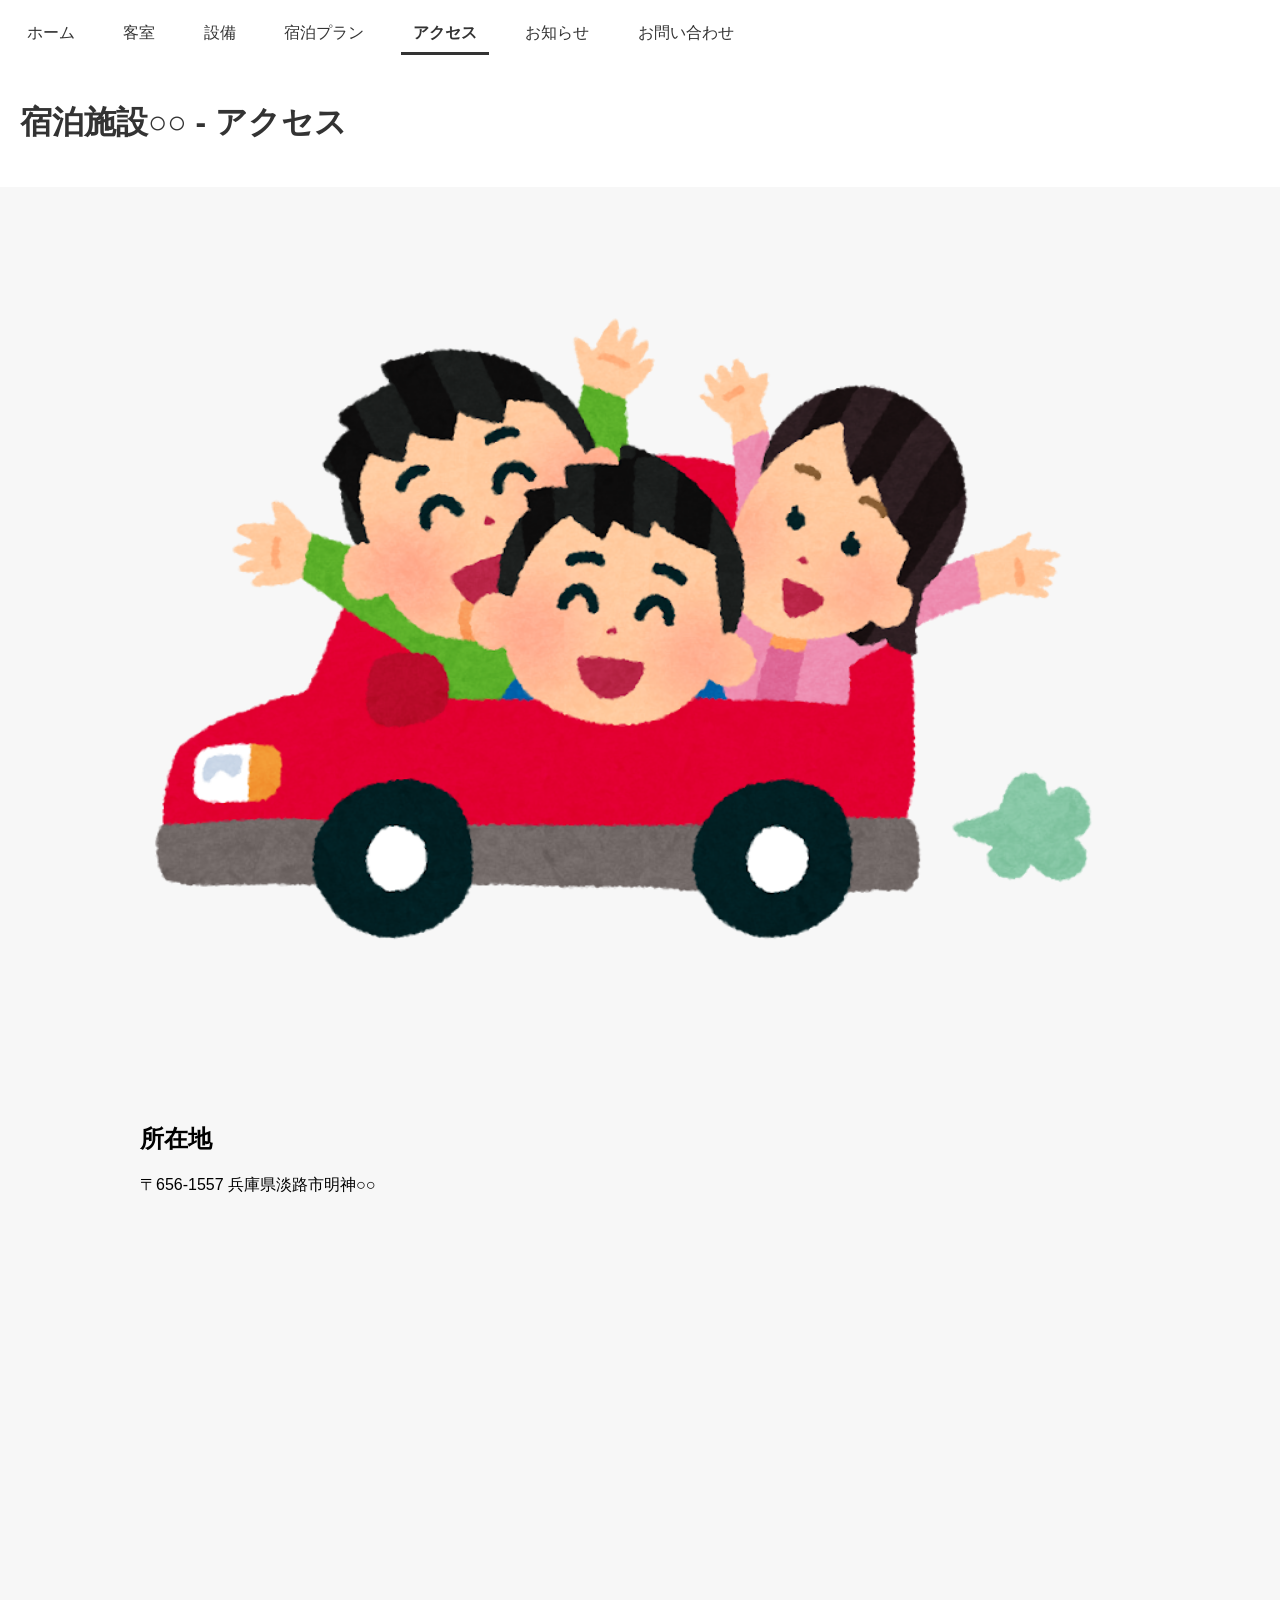
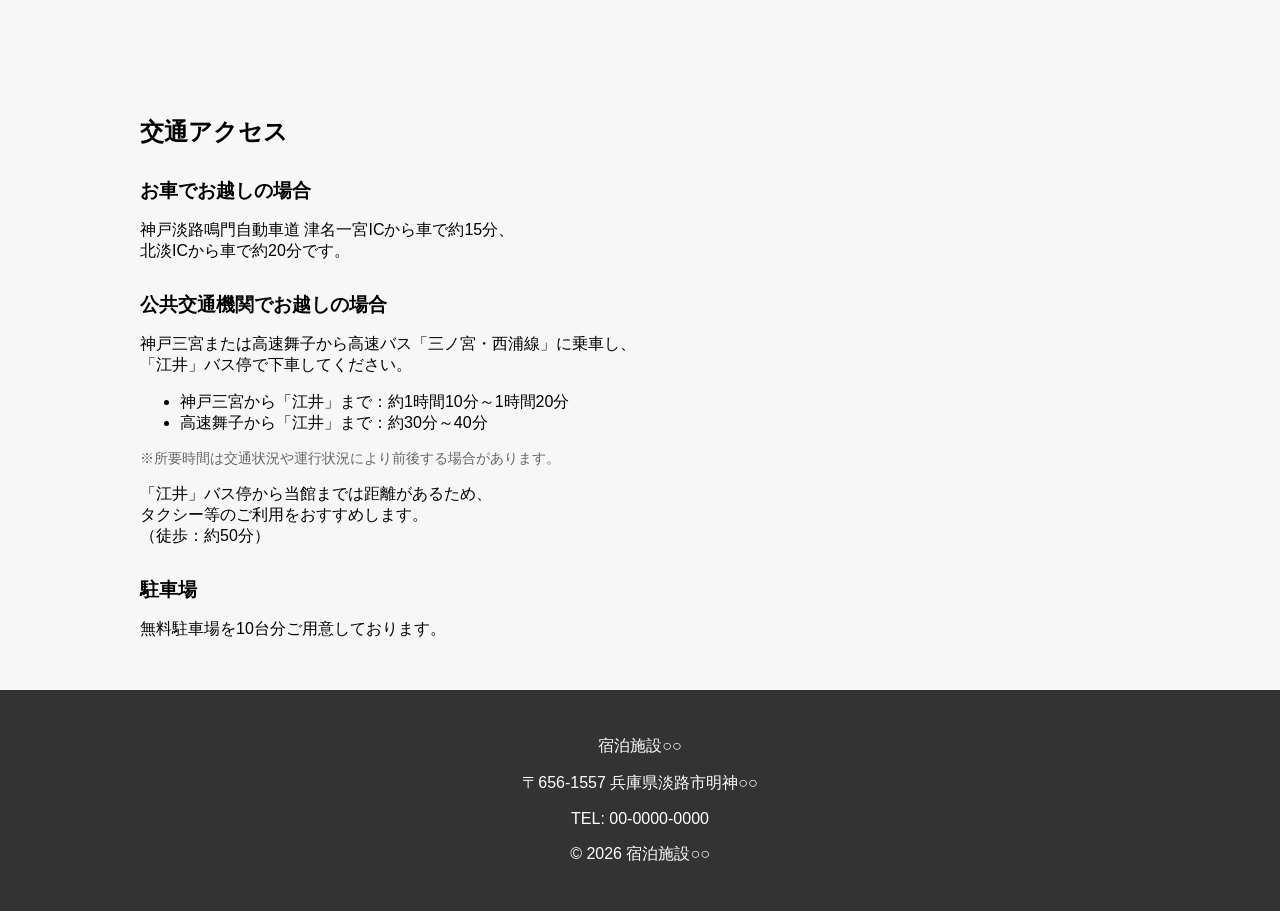
==== access.html @ 27d9cf9f "Add files via upload" ====
<!DOCTYPE html>
<html lang="ja">

<head>
    <meta charset="UTF-8">
    <meta name="viewport" content="width=device-width, initial-scale=1.0">
    <title>宿泊施設○○ - アクセス</title>
    <link rel="stylesheet" href="style.css">
</head>

<body>

    <header>
        <h1>宿泊施設○○ - アクセス</h1>

        <nav>
            <a href="index.html">ホーム</a>
            <a href="rooms.html">客室</a>
            <a href="amenities.html">設備</a>
            <a href="plans.html">宿泊プラン</a>
            <a href="access.html" class="active">アクセス</a>
            <a href="news.html">お知らせ</a>
            <a href="contact.html">お問い合わせ</a>
        </nav>
    </header>

    <main>

        <img src="images/drive_car_people.png" alt="アクセス">
        <section>

            <h2>所在地</h2>

            <p>
                〒656-1557
                兵庫県淡路市明神○○
            </p>

            <iframe
                src="https://www.google.com/maps/embed?pb=!1m18!1m12!1m3!1d3290.1509726405643!2d134.79596931122154!3d34.44831532289777!2m3!1f0!2f0!3f0!3m2!1i1024!2i768!4f13.1!3m3!1m2!1s0x3554b96f59088cfd%3A0x3379fef1b61627cf!2z44CSNjU2LTE1NTcg5YW15bqr55yM5reh6Lev5biC5piO56We!5e0!3m2!1sja!2sjp!4v1787967517601!5m2!1sja!2sjp" width="600" height="450" style="border:0;" allowfullscreen="" loading="lazy" referrerpolicy="strict-origin-when-cross-origin">
            </iframe>

        </section>


        
        <section>
            <h2>交通アクセス</h2>

            <h3>お車でお越しの場合</h3>
            
            <p>
                神戸淡路鳴門自動車道 津名一宮ICから車で約15分、<br>
                北淡ICから車で約20分です。
            </p>

            <h3>公共交通機関でお越しの場合</h3>
            
            <p>
                神戸三宮または高速舞子から高速バス「三ノ宮・西浦線」に乗車し、<br>
                「江井」バス停で下車してください。
            </p>

            <ul>
                <li>神戸三宮から「江井」まで：約1時間10分～1時間20分</li>
                <li>高速舞子から「江井」まで：約30分～40分</li>
            </ul>

            <p class="note">※所要時間は交通状況や運行状況により前後する場合があります。</p>

            <p>
                「江井」バス停から当館までは距離があるため、<br>
                タクシー等のご利用をおすすめします。<br>（徒歩：約50分）
            </p>

            <h3>駐車場</h3>
        
            <p>
                無料駐車場を10台分ご用意しております。
            </p>

        </section>

    </main>

    <footer>
        <p>宿泊施設○○</p>
        <p>〒656-1557 兵庫県淡路市明神○○</p>
        <p>TEL: 00-0000-0000</p>
        <p>&copy; 2026 宿泊施設○○</p>
    </footer>

</body>

</html>
---- style.css ----
body {
    margin: 0;
    padding-top: 60px;
    font-family: sans-serif;
    background-color: #f7f7f7;
}

header {
    background-color: white;
    padding: 20px;
}

h1 {
    color: #333333;
}

section {
    margin-bottom: 50px;
}

section h2 {
    margin-bottom: 20px;
}

section h3 {
    margin-top: 30px;
    margin-bottom: 10px;
}

.note {
    font-size: 14px;
    color: #666666;
}

nav {
    position: fixed;
    top: 0;
    left: 0;
    width: 100%;

    background-color: white;
    padding: 15px;

    z-index: 1000;
    box-sizing: border-box
}

nav a {
    display: inline-block;
    margin-right: 20px;
    padding: 8px 12px;

    color: #333333;
    text-decoration: none;

    border-bottom: 3px solid transparent;
}

nav a.active {
    font-weight: bold;
    border-bottom-color: #333333;
}

main {
    max-width: 1000px;
    margin: auto;
}

footer {
    background-color: #333333;
    color: white;
    text-align: center;
    padding: 30px;
    margin-top: 50px;
}

.form-group {
    margin-bottom: 20px;
}

.form-group label {
    display: block;
    margin-bottom: 5px;
}

.form-group input,
.form-group textarea {
    display: block;
    width: 100%;
    max-width: 500px;
    box-sizing: border-box;
}

.hero {
    position: relative;
    width: 100%;
}

.hero img {
    width: 100%;
    height: 500px;
    object-fit: cover;
    display: block;
}

.hero-text {
    position: absolute;
    top: 50%;
    left: 50%;
    transform: translate(-50%, -50%);

    color: white;
    text-align: center;
}

.hero-text h2 {
    font-size: 48px;
    margin-bottom: 10px;
}

.hero-text p {
    font-size: 24px;
}

img {
    width: 100%;
    height: auto;
}

iframe {
    width: 100%;
    max-width: 800px;
    height: 450px;
}

@media (max-width: 600px) {

    body {
        padding-top: 110px;
    }

    main {
        padding: 15px;
    }

    h1 {
        font-size: 24px;
    }

    nav {
        display: flex;
        flex-wrap: wrap;
        justify-content: center;
    }

    nav a {
        margin: 5px;
        padding: 5px 8px;
        font-size: 14px;
    }

    iframe {
        height: 300px;
    }

    .hero img {
        height: 350px;
    }

    .hero-text h2 {
        font-size: 30px;
    }

    .hero-text p {
        font-size: 18px;
    }
}
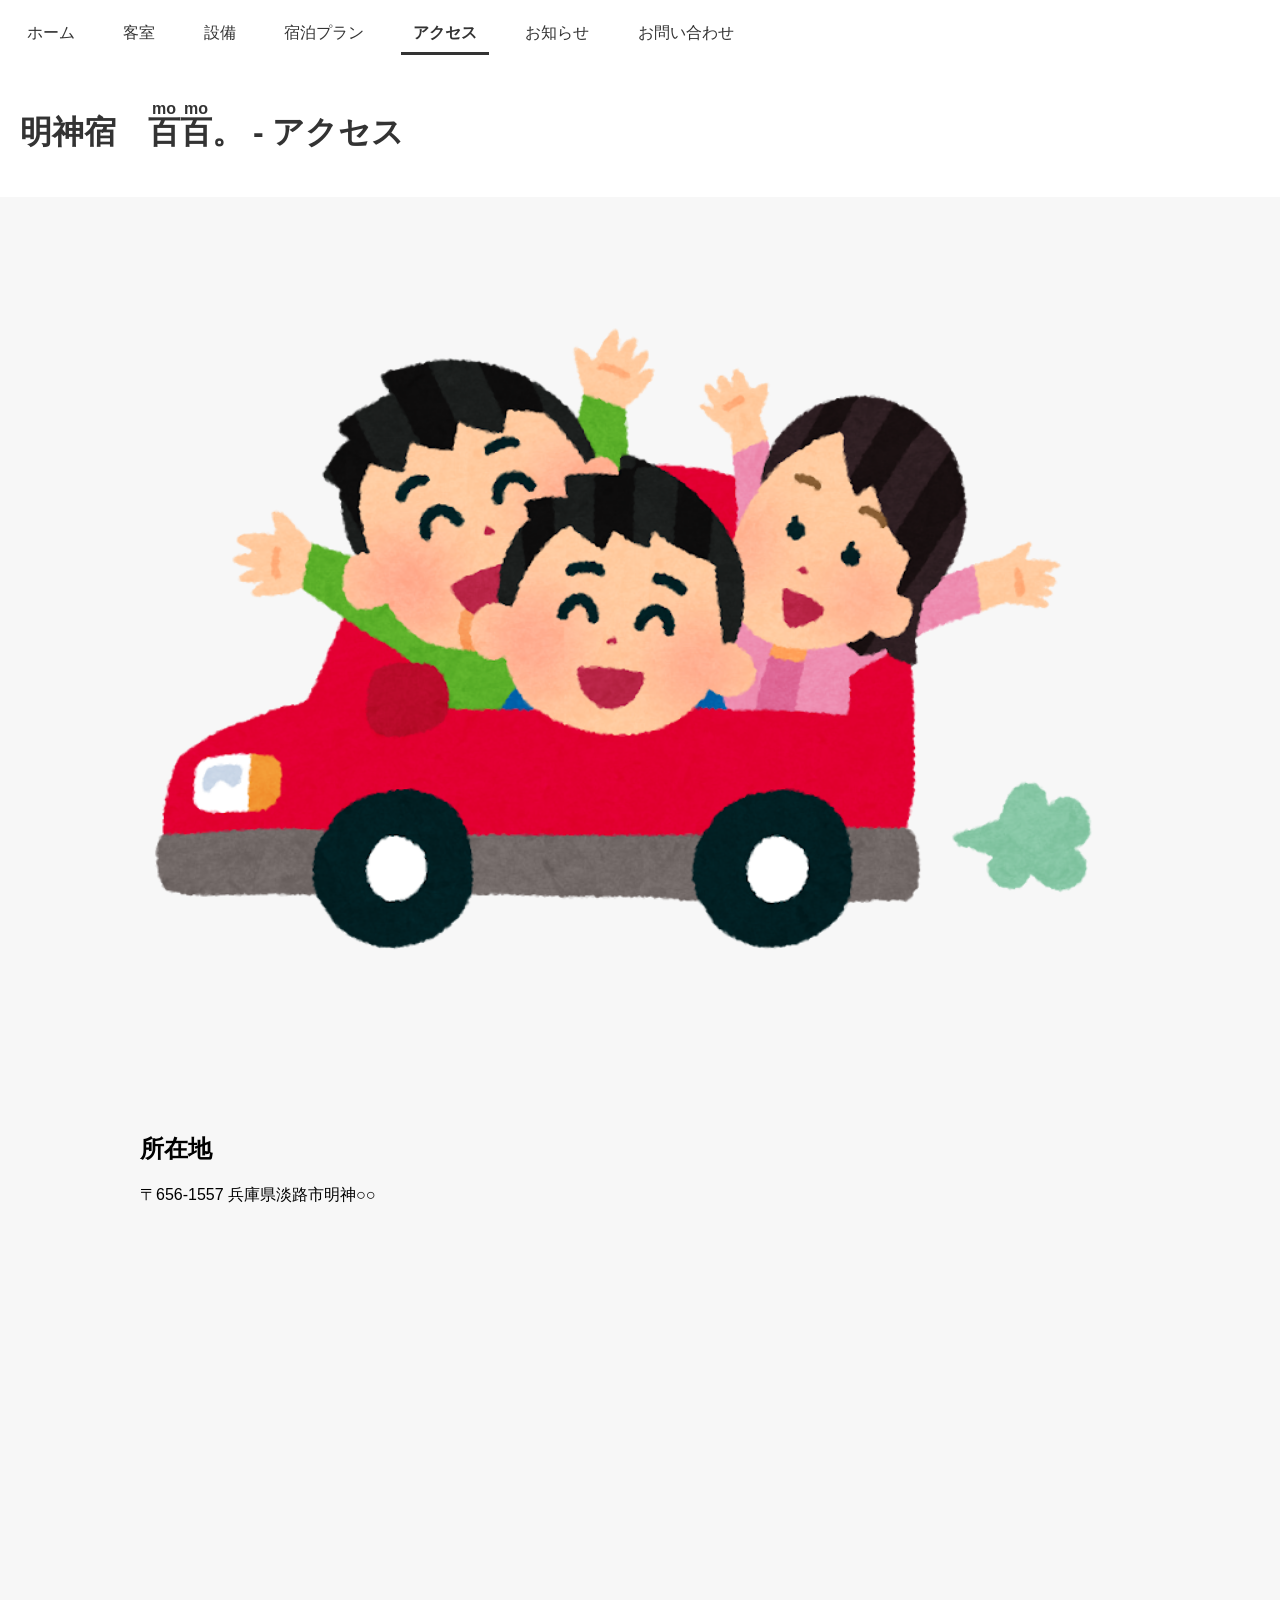
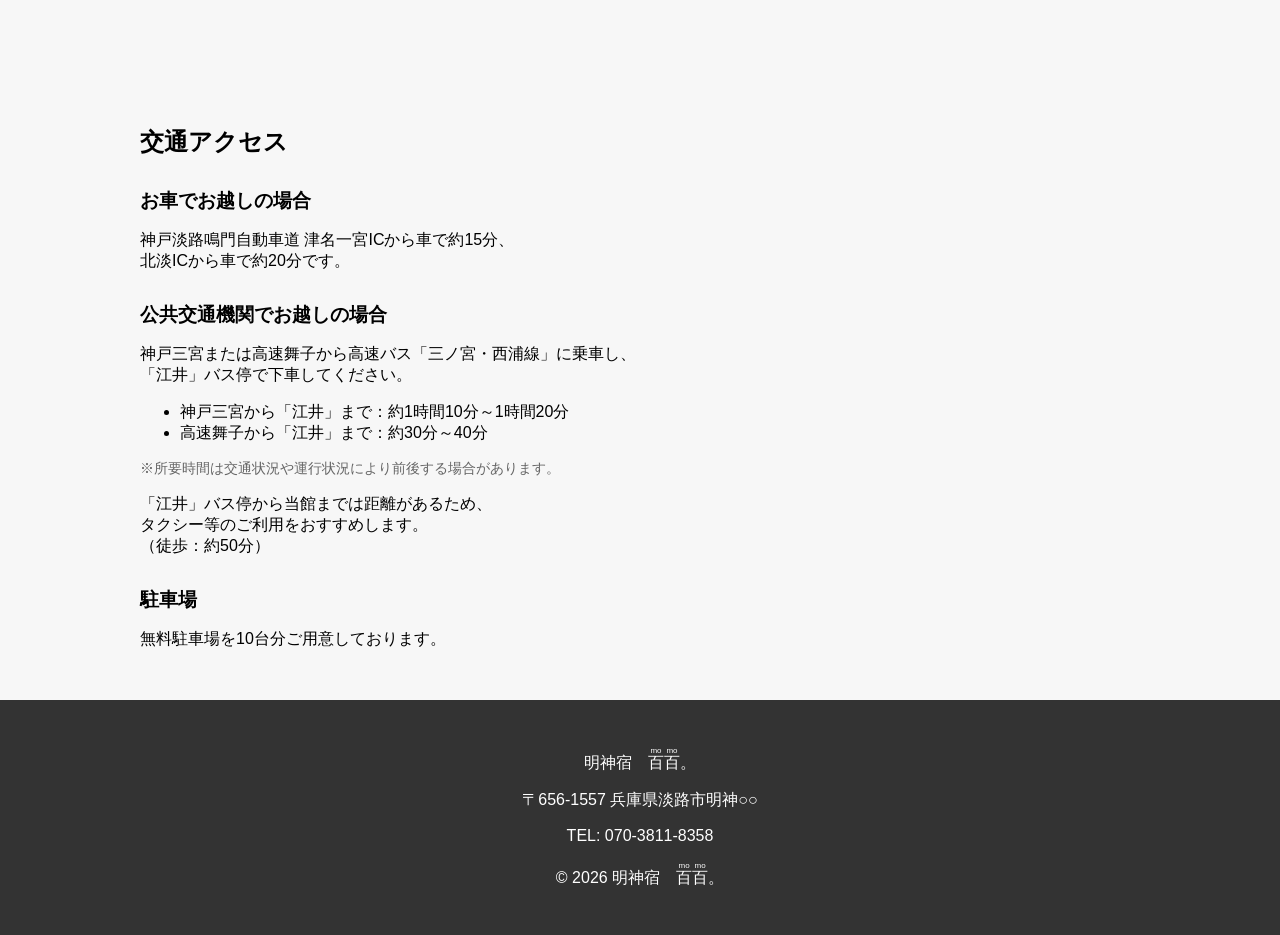
==== commit 3e06c7e9: "ホームページを最新版に更新" ====
--- a/access.html
+++ b/access.html
@@ -4,14 +4,14 @@
 <head>
     <meta charset="UTF-8">
     <meta name="viewport" content="width=device-width, initial-scale=1.0">
-    <title>宿泊施設○○ - アクセス</title>
+    <title>明神宿　<ruby>百<rt>mo</rt></ruby><ruby>百<rt>mo</rt></ruby>。 - アクセス</title>
     <link rel="stylesheet" href="style.css">
 </head>
 
 <body>
 
     <header>
-        <h1>宿泊施設○○ - アクセス</h1>
+        <h1>明神宿　<ruby>百<rt>mo</rt></ruby><ruby>百<rt>mo</rt></ruby>。 - アクセス</h1>
 
         <nav>
             <a href="index.html">ホーム</a>
@@ -84,10 +84,10 @@
     </main>
 
     <footer>
-        <p>宿泊施設○○</p>
+        <p>明神宿　<ruby>百<rt>mo</rt></ruby><ruby>百<rt>mo</rt></ruby>。</p>
         <p>〒656-1557 兵庫県淡路市明神○○</p>
-        <p>TEL: 00-0000-0000</p>
-        <p>&copy; 2026 宿泊施設○○</p>
+        <p>TEL: 070-3811-8358</p>
+        <p>&copy; 2026 明神宿　<ruby>百<rt>mo</rt></ruby><ruby>百<rt>mo</rt></ruby>。</p>
     </footer>
 
 </body>
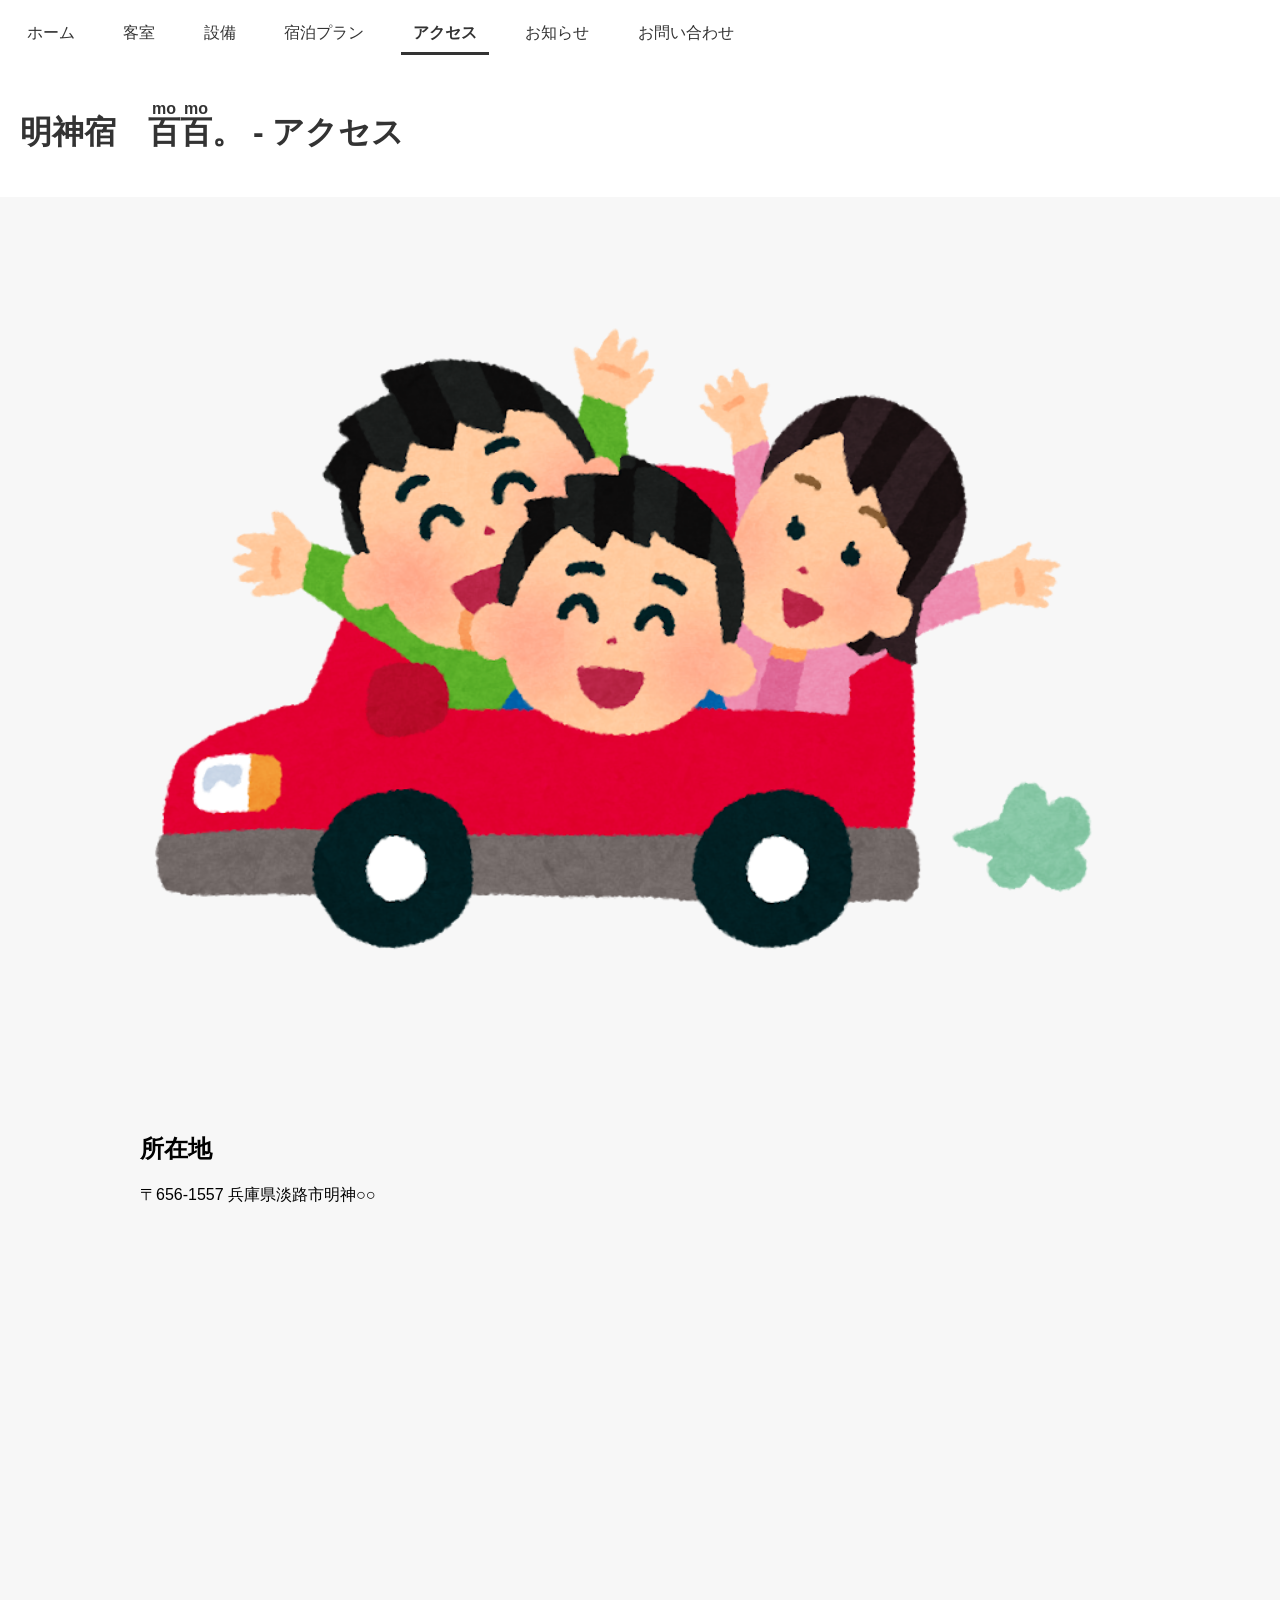
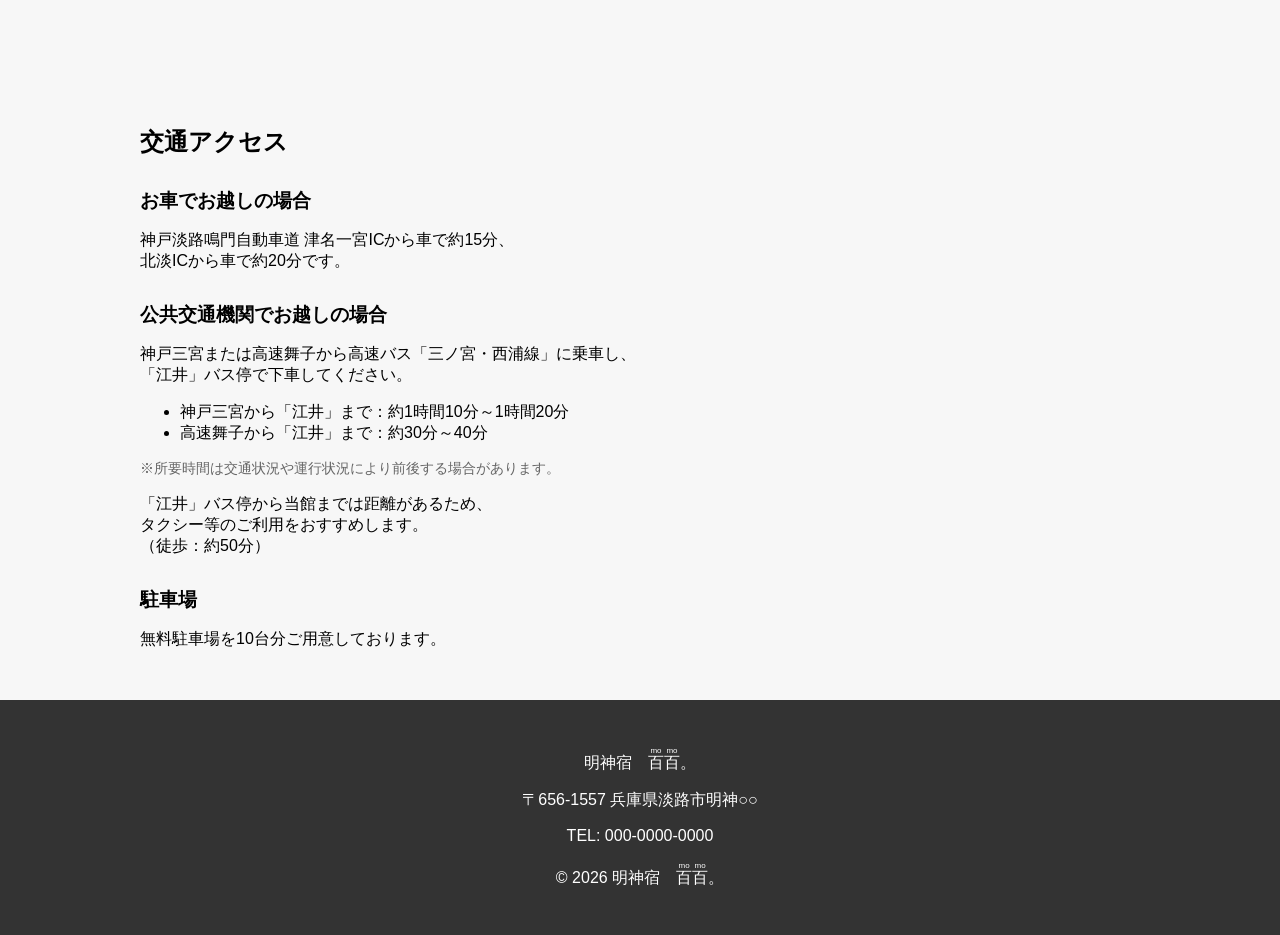
==== commit 5a4b3d54: "電話番号を000-0000-0000に変更しました。" ====
--- a/access.html
+++ b/access.html
@@ -86,7 +86,7 @@
     <footer>
         <p>明神宿　<ruby>百<rt>mo</rt></ruby><ruby>百<rt>mo</rt></ruby>。</p>
         <p>〒656-1557 兵庫県淡路市明神○○</p>
-        <p>TEL: 070-3811-8358</p>
+        <p>TEL: 000-0000-0000</p>
         <p>&copy; 2026 明神宿　<ruby>百<rt>mo</rt></ruby><ruby>百<rt>mo</rt></ruby>。</p>
     </footer>
 
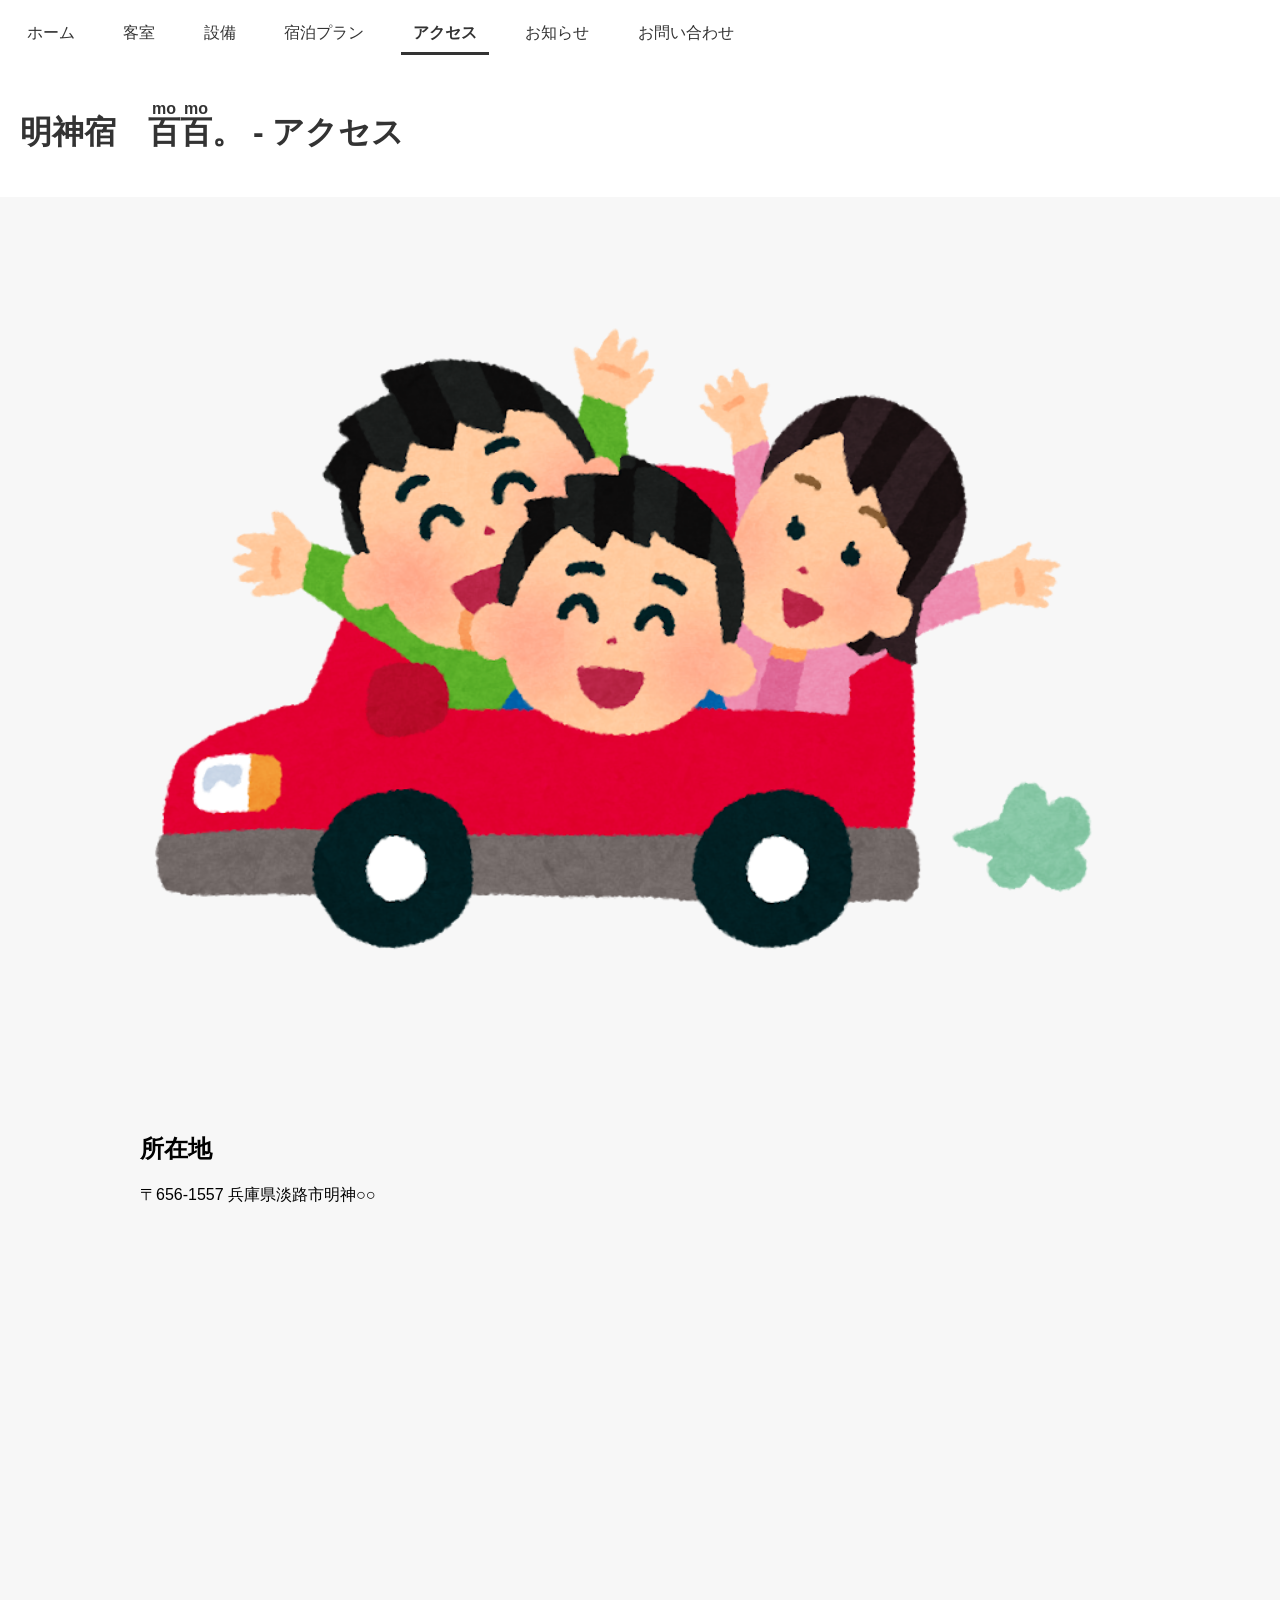
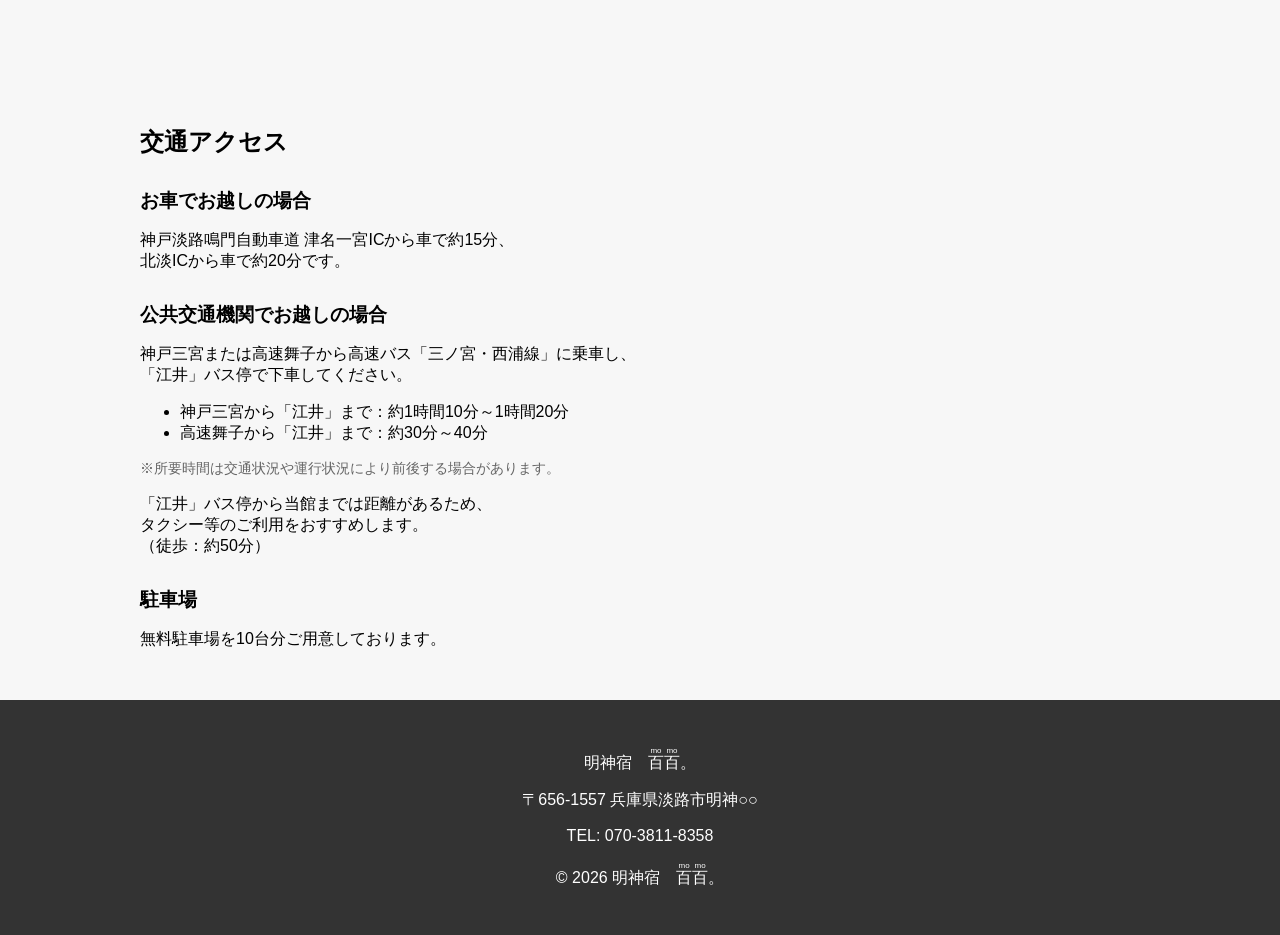
==== commit 1be3f3c9: "本物の電話番号に変更" ====
--- a/access.html
+++ b/access.html
@@ -86,7 +86,7 @@
     <footer>
         <p>明神宿　<ruby>百<rt>mo</rt></ruby><ruby>百<rt>mo</rt></ruby>。</p>
         <p>〒656-1557 兵庫県淡路市明神○○</p>
-        <p>TEL: 000-0000-0000</p>
+        <p>TEL: 070-3811-8358</p>
         <p>&copy; 2026 明神宿　<ruby>百<rt>mo</rt></ruby><ruby>百<rt>mo</rt></ruby>。</p>
     </footer>
 
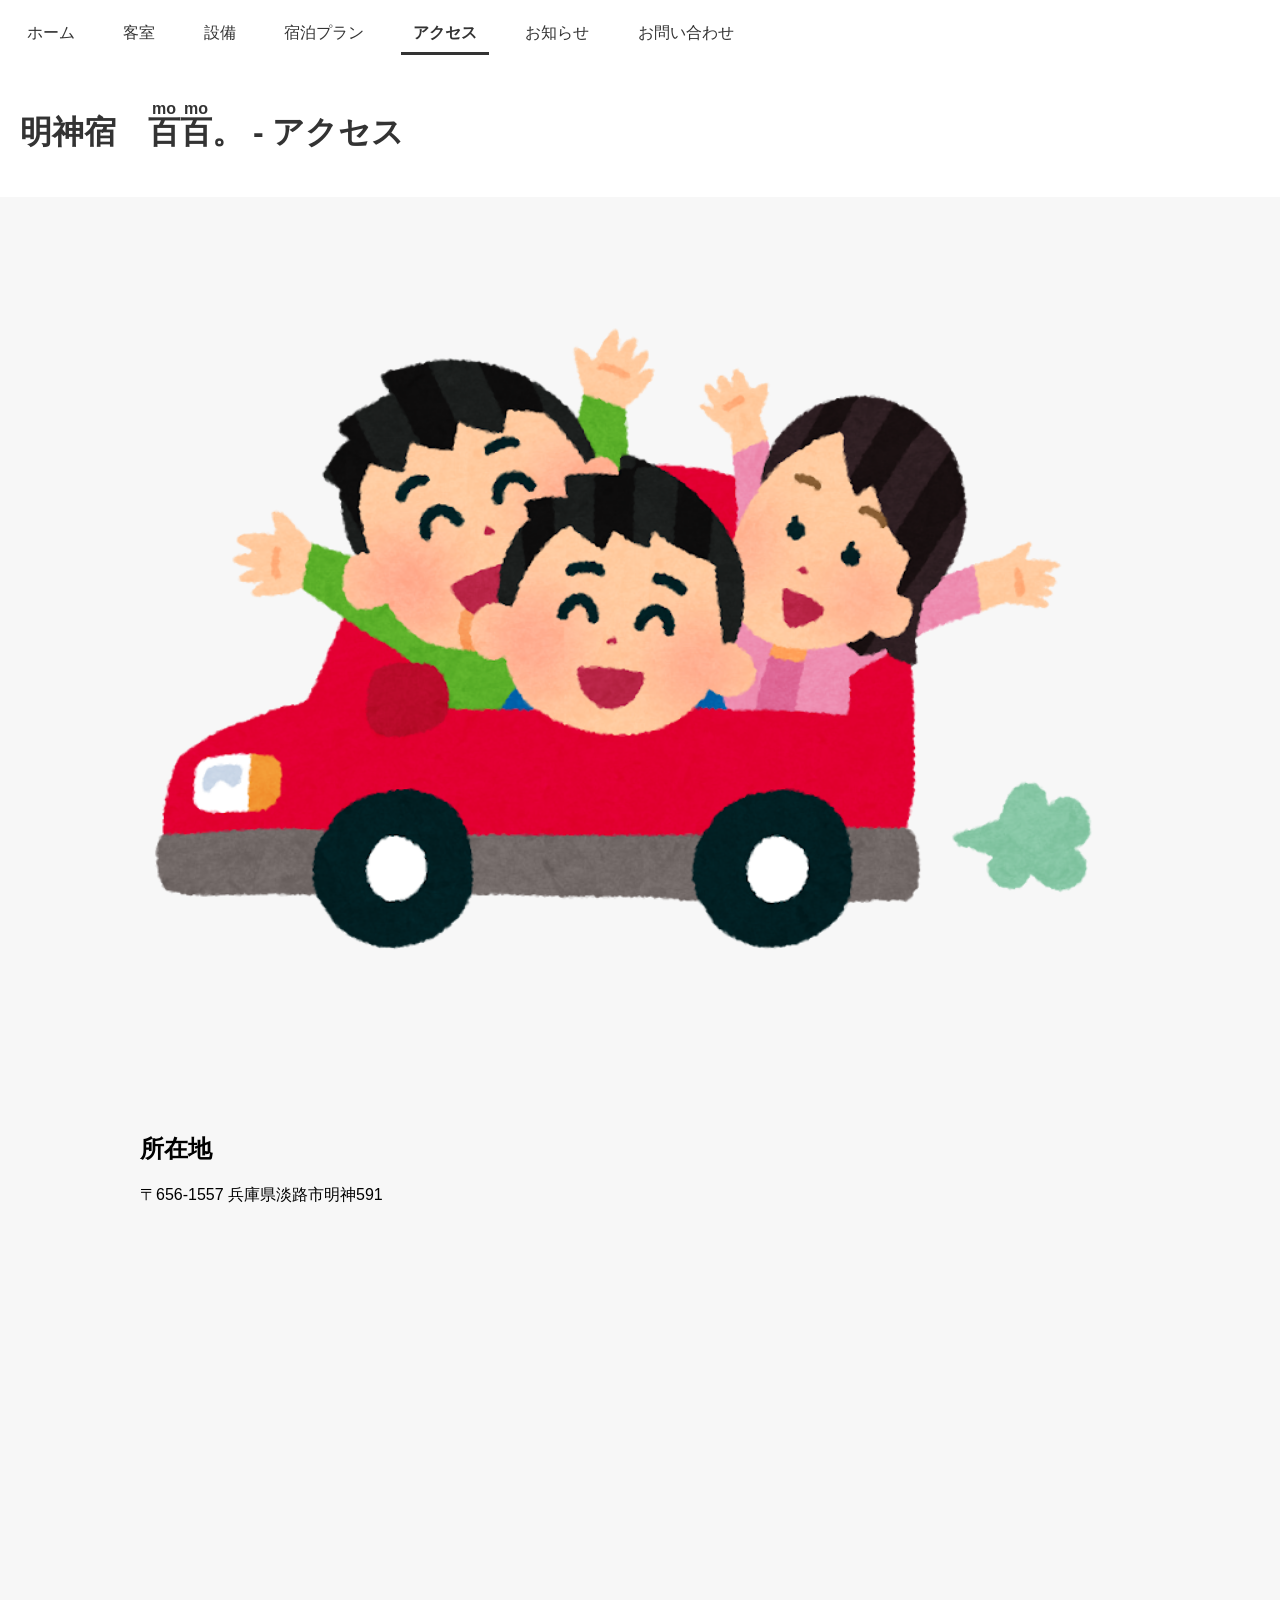
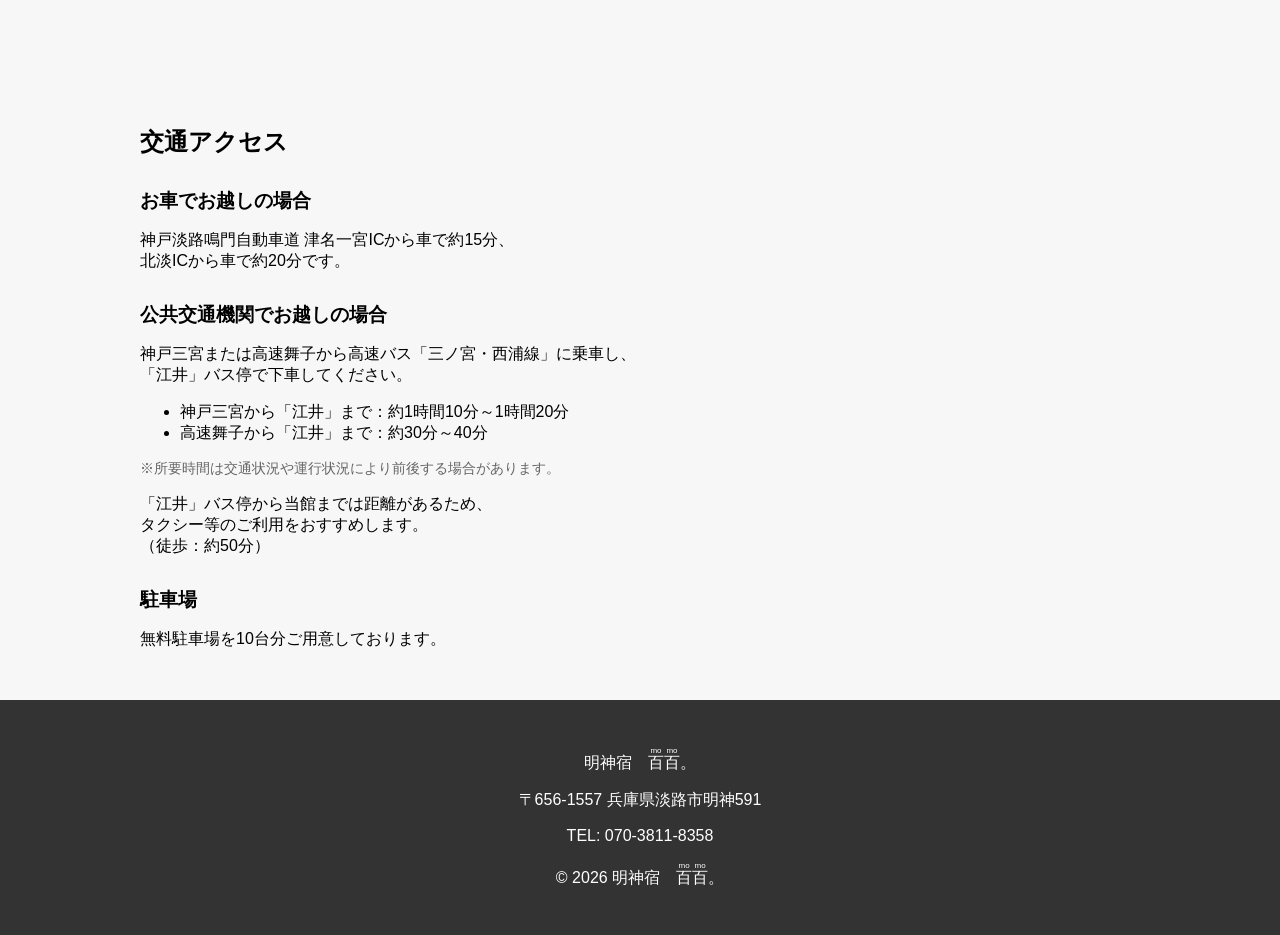
==== commit b3d61ebf: "所在地591に変更，ようこその読点削除" ====
--- a/access.html
+++ b/access.html
@@ -33,7 +33,7 @@
 
             <p>
                 〒656-1557
-                兵庫県淡路市明神○○
+                兵庫県淡路市明神591
             </p>
 
             <iframe
@@ -85,7 +85,7 @@
 
     <footer>
         <p>明神宿　<ruby>百<rt>mo</rt></ruby><ruby>百<rt>mo</rt></ruby>。</p>
-        <p>〒656-1557 兵庫県淡路市明神○○</p>
+        <p>〒656-1557 兵庫県淡路市明神591</p>
         <p>TEL: 070-3811-8358</p>
         <p>&copy; 2026 明神宿　<ruby>百<rt>mo</rt></ruby><ruby>百<rt>mo</rt></ruby>。</p>
     </footer>
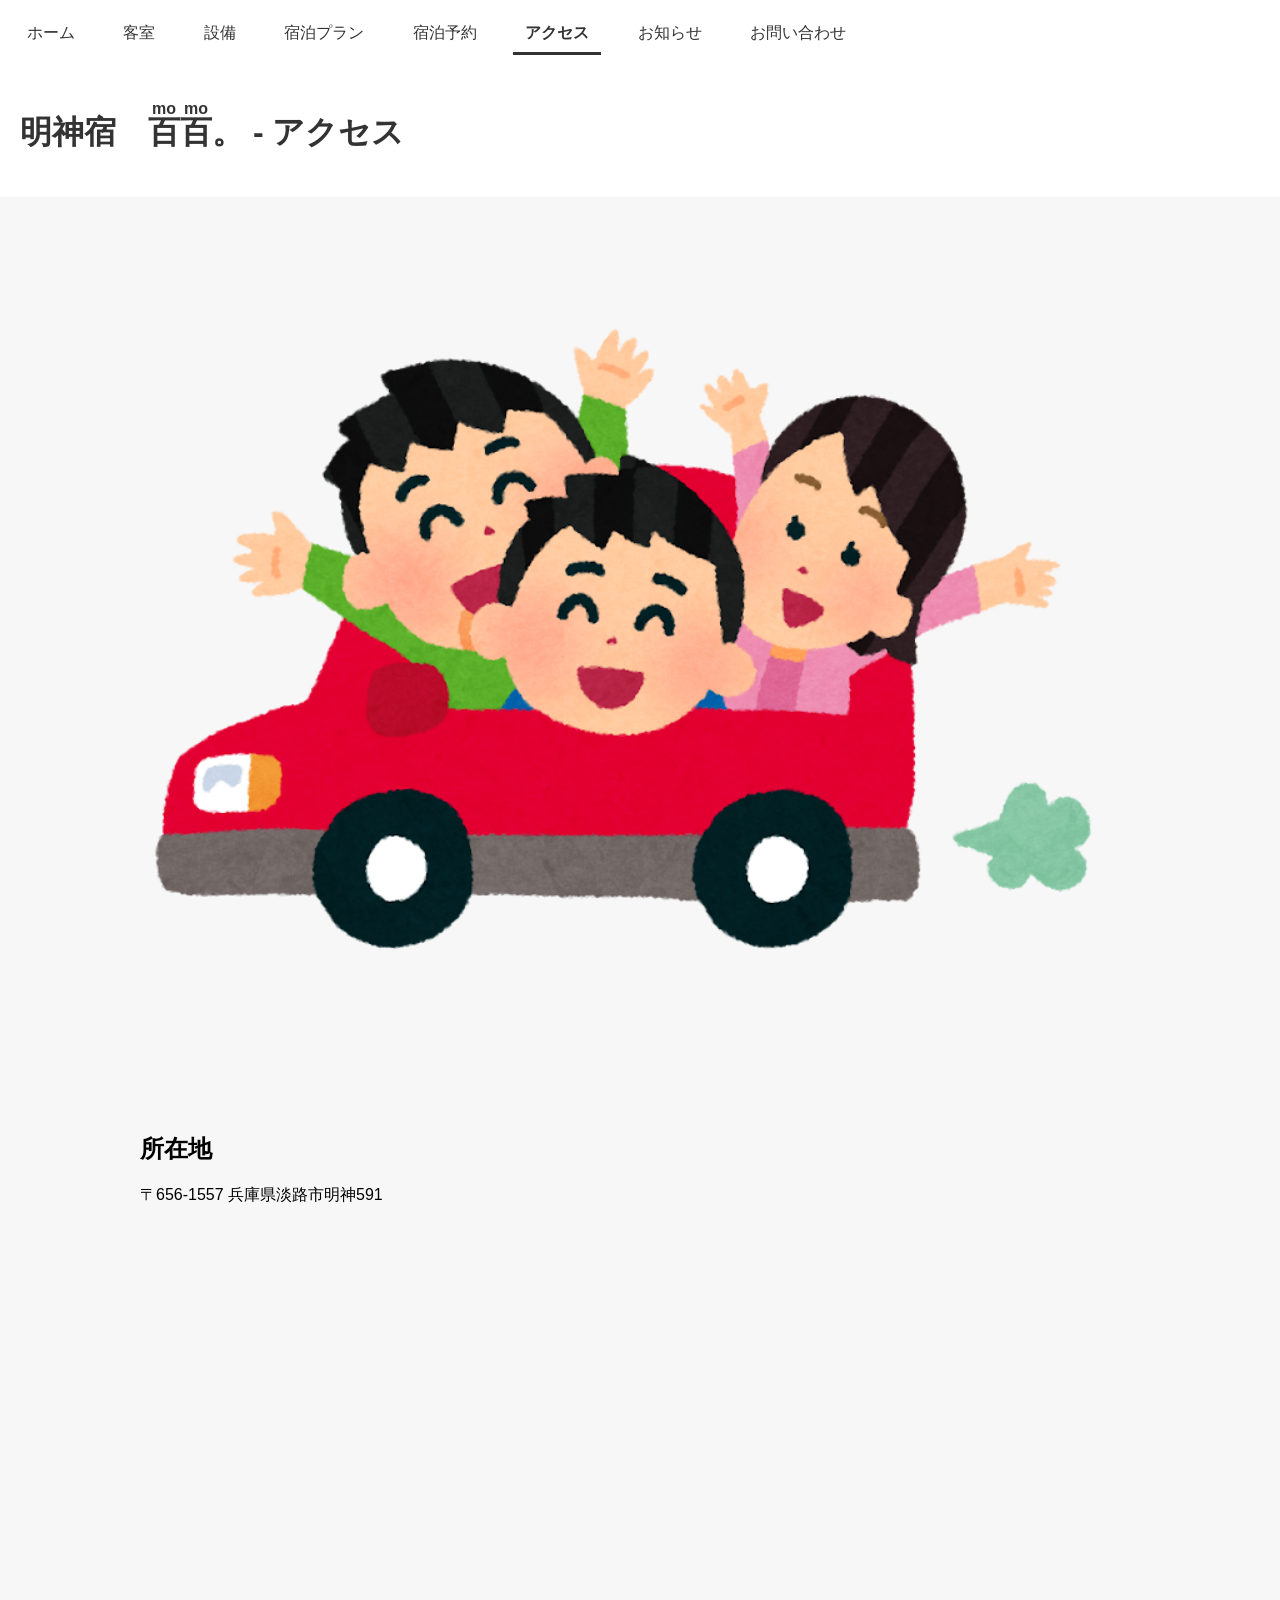
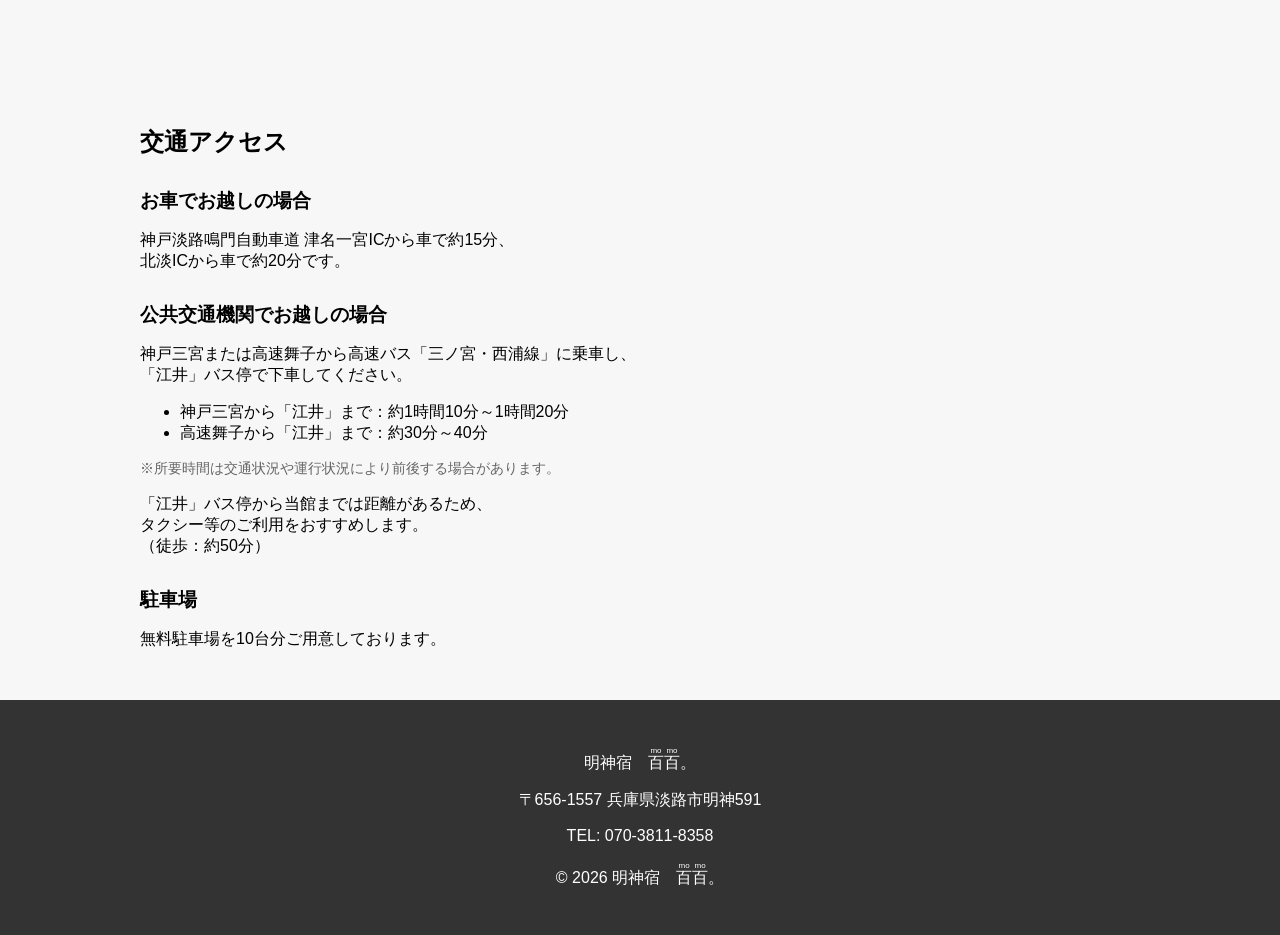
==== commit 5630cc4e: "宿泊予約追加" ====
--- a/access.html
+++ b/access.html
@@ -18,6 +18,7 @@
             <a href="rooms.html">客室</a>
             <a href="amenities.html">設備</a>
             <a href="plans.html">宿泊プラン</a>
+            <a href="reservation.html">宿泊予約</a>
             <a href="access.html" class="active">アクセス</a>
             <a href="news.html">お知らせ</a>
             <a href="contact.html">お問い合わせ</a>
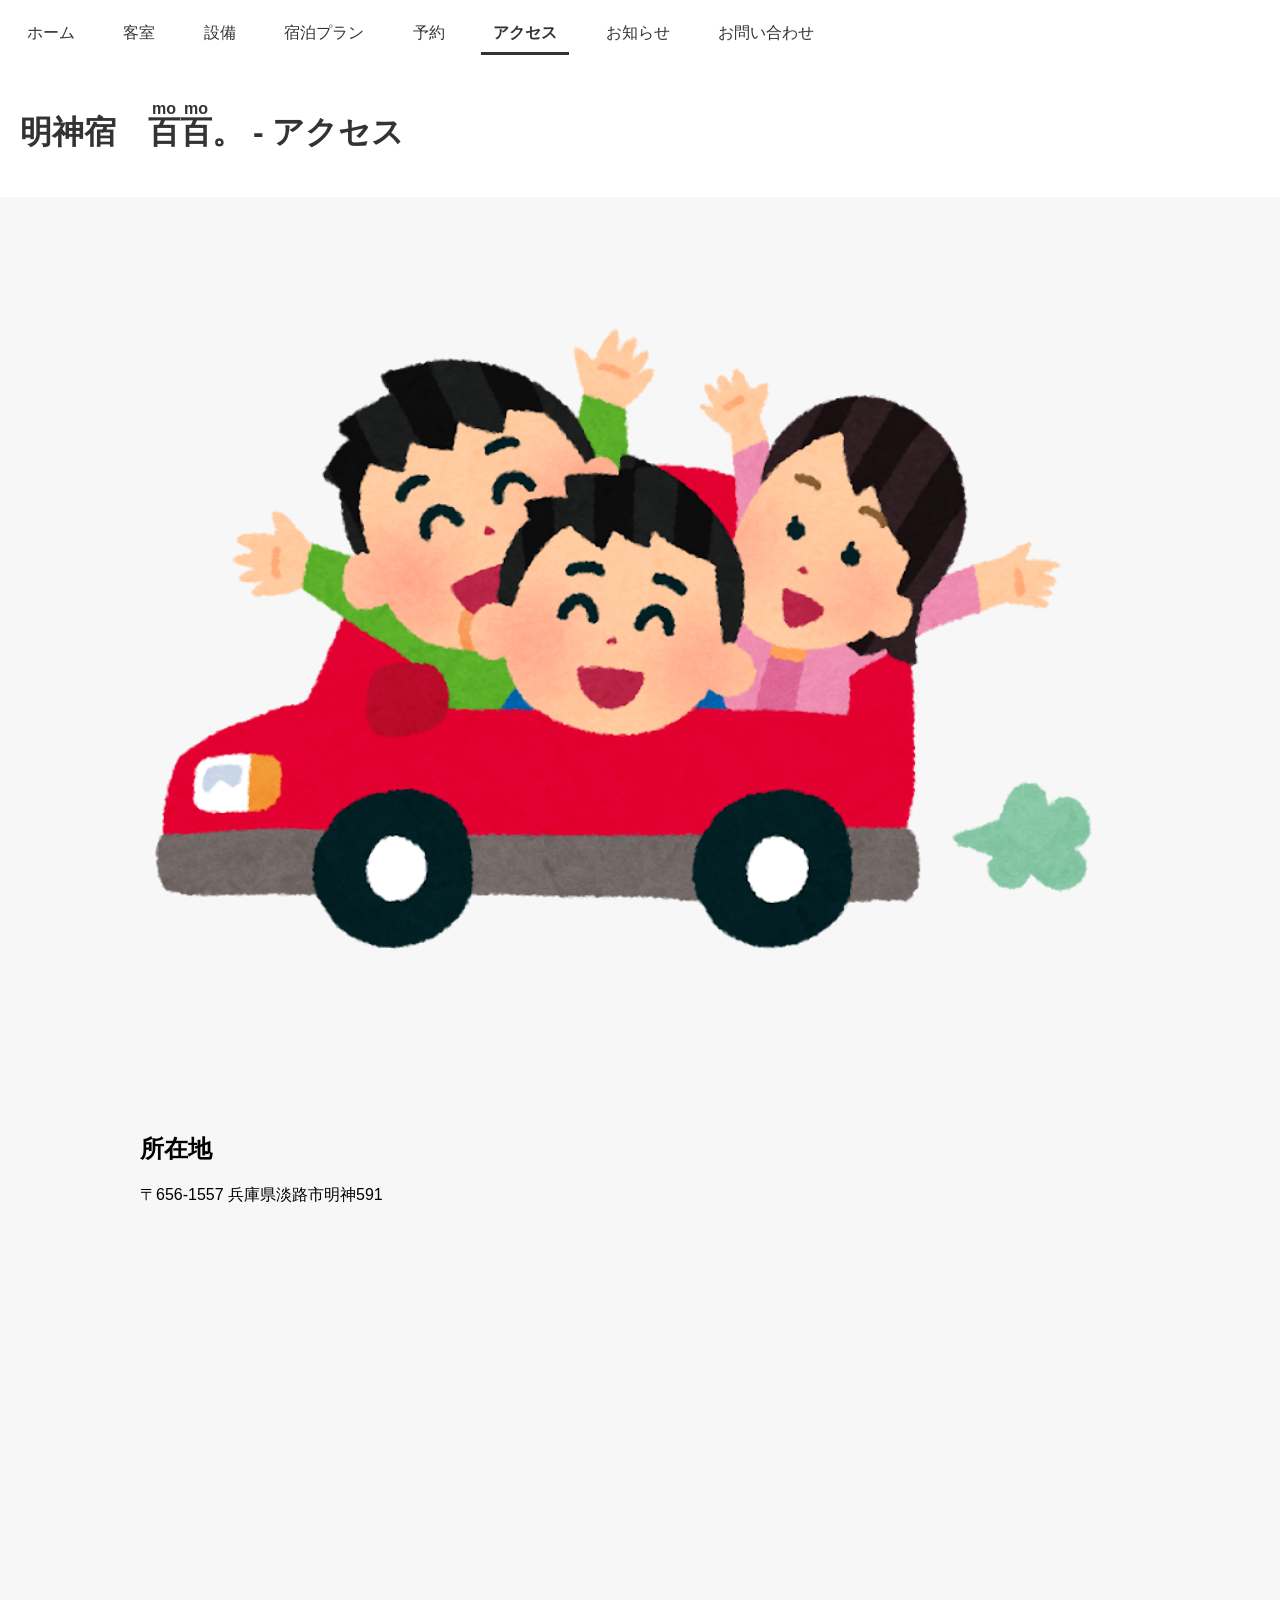
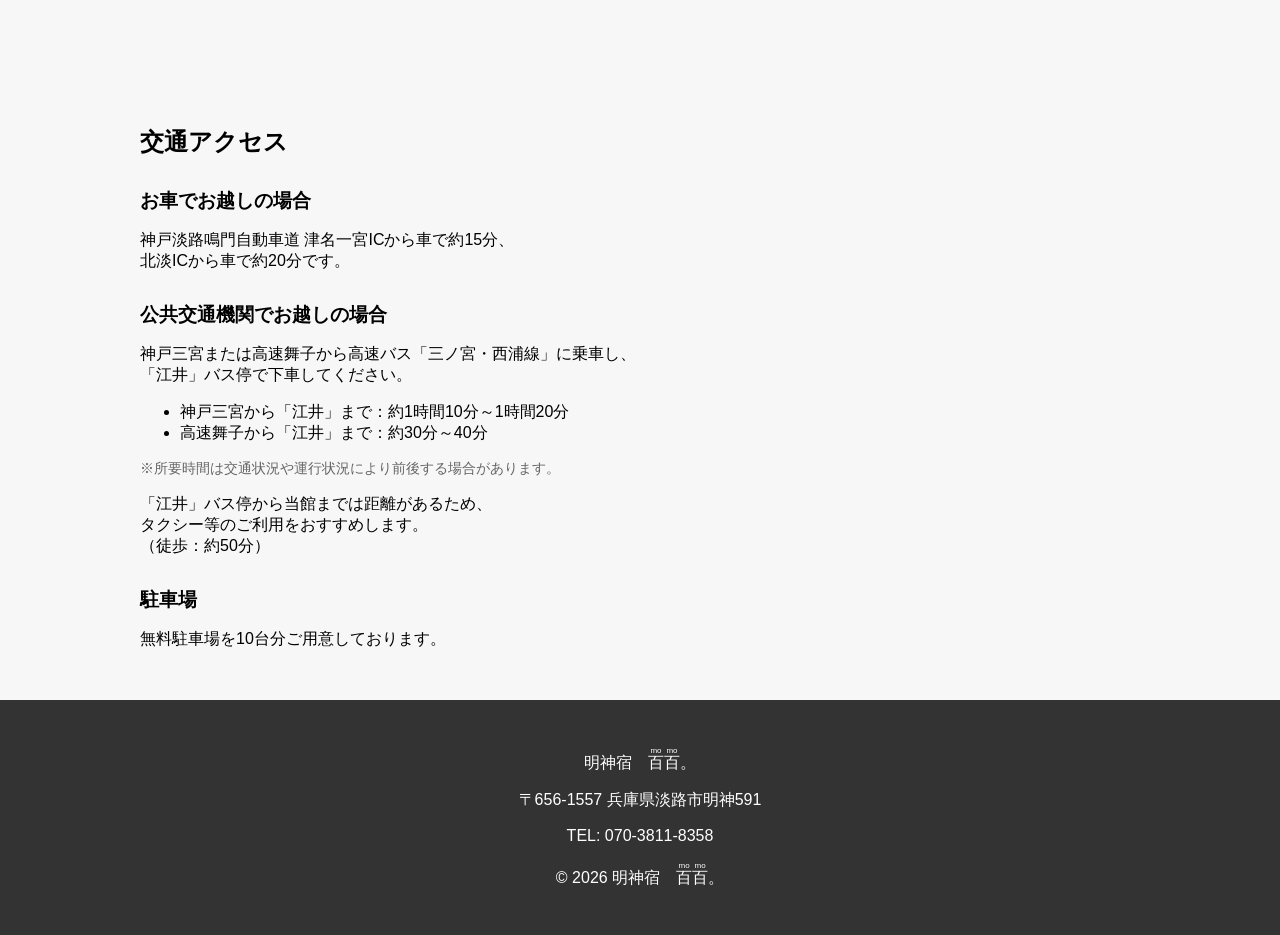
==== commit 97b1a19d: "宿泊予約→予約" ====
--- a/access.html
+++ b/access.html
@@ -18,7 +18,7 @@
             <a href="rooms.html">客室</a>
             <a href="amenities.html">設備</a>
             <a href="plans.html">宿泊プラン</a>
-            <a href="reservation.html">宿泊予約</a>
+            <a href="reservation.html">予約</a>
             <a href="access.html" class="active">アクセス</a>
             <a href="news.html">お知らせ</a>
             <a href="contact.html">お問い合わせ</a>
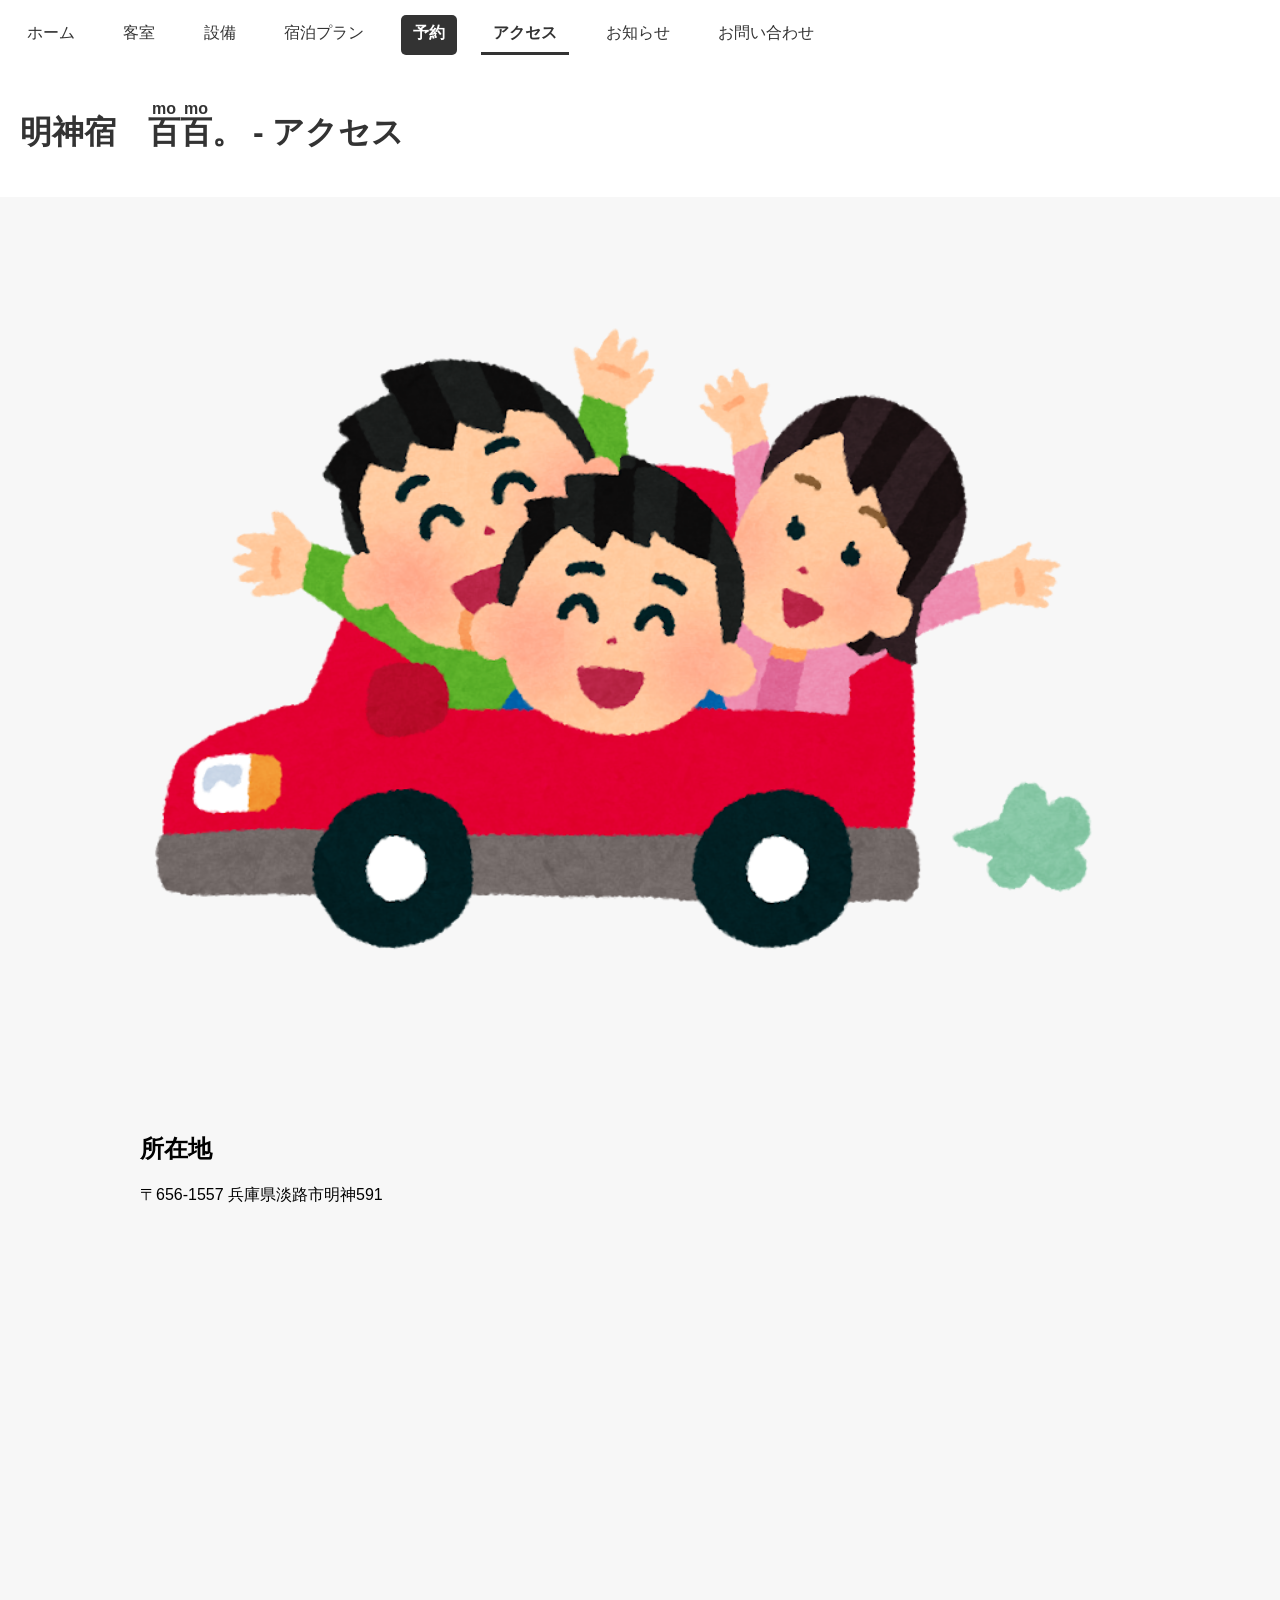
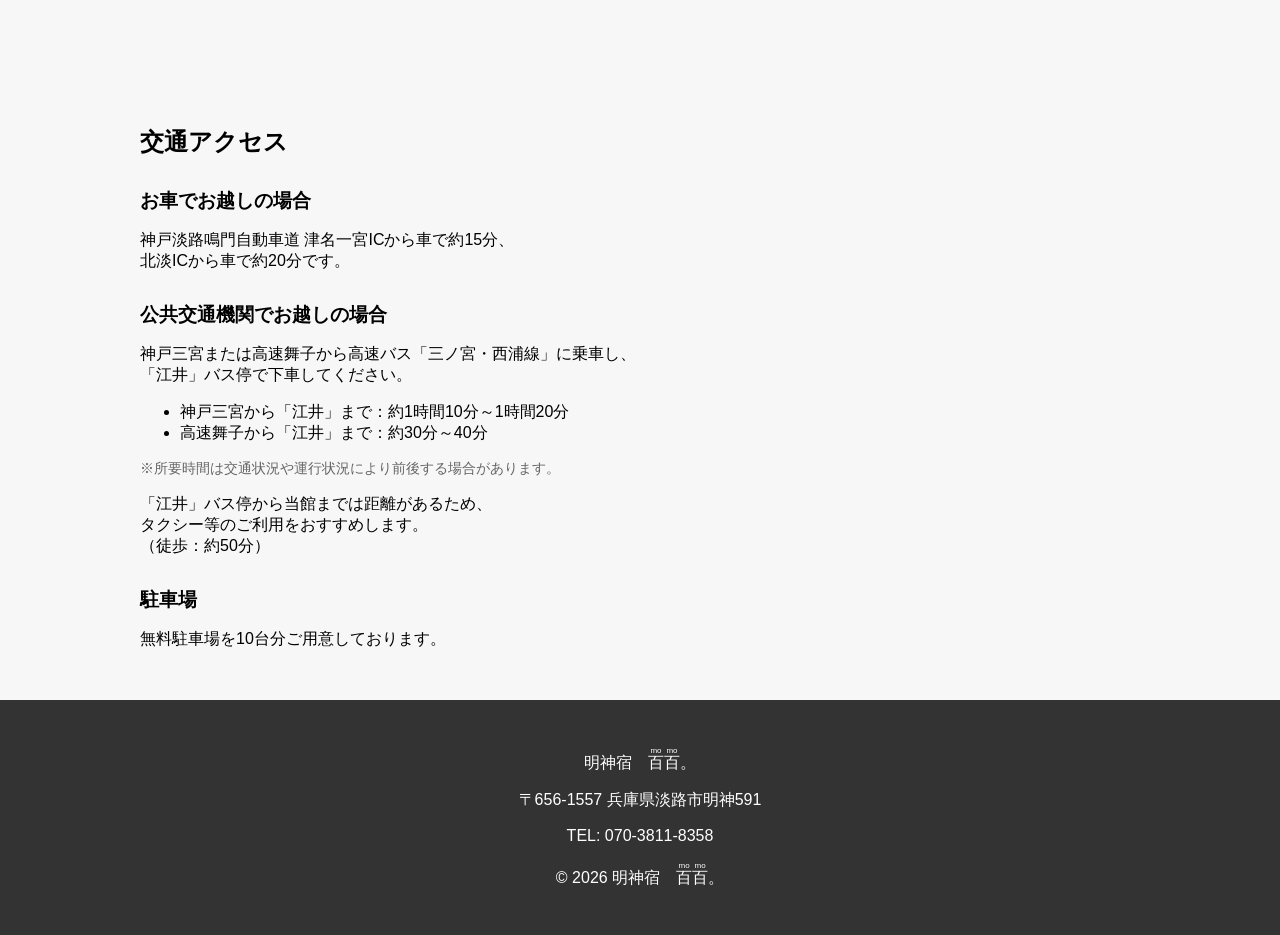
==== commit 0fd02701: "予約を目立たせる" ====
--- a/access.html
+++ b/access.html
@@ -18,7 +18,7 @@
             <a href="rooms.html">客室</a>
             <a href="amenities.html">設備</a>
             <a href="plans.html">宿泊プラン</a>
-            <a href="reservation.html">予約</a>
+            <a href="reservation.html" class="reserve">予約</a>
             <a href="access.html" class="active">アクセス</a>
             <a href="news.html">お知らせ</a>
             <a href="contact.html">お問い合わせ</a>
--- a/style.css
+++ b/style.css
@@ -59,6 +59,14 @@
 nav a.active {
     font-weight: bold;
     border-bottom-color: #333333;
+}
+
+nav a.reserve {
+    font-weight: bold;
+    background-color: #333333;
+    color: white;
+    padding: 8px 12px;
+    border-radius: 5px;
 }
 
 main {
